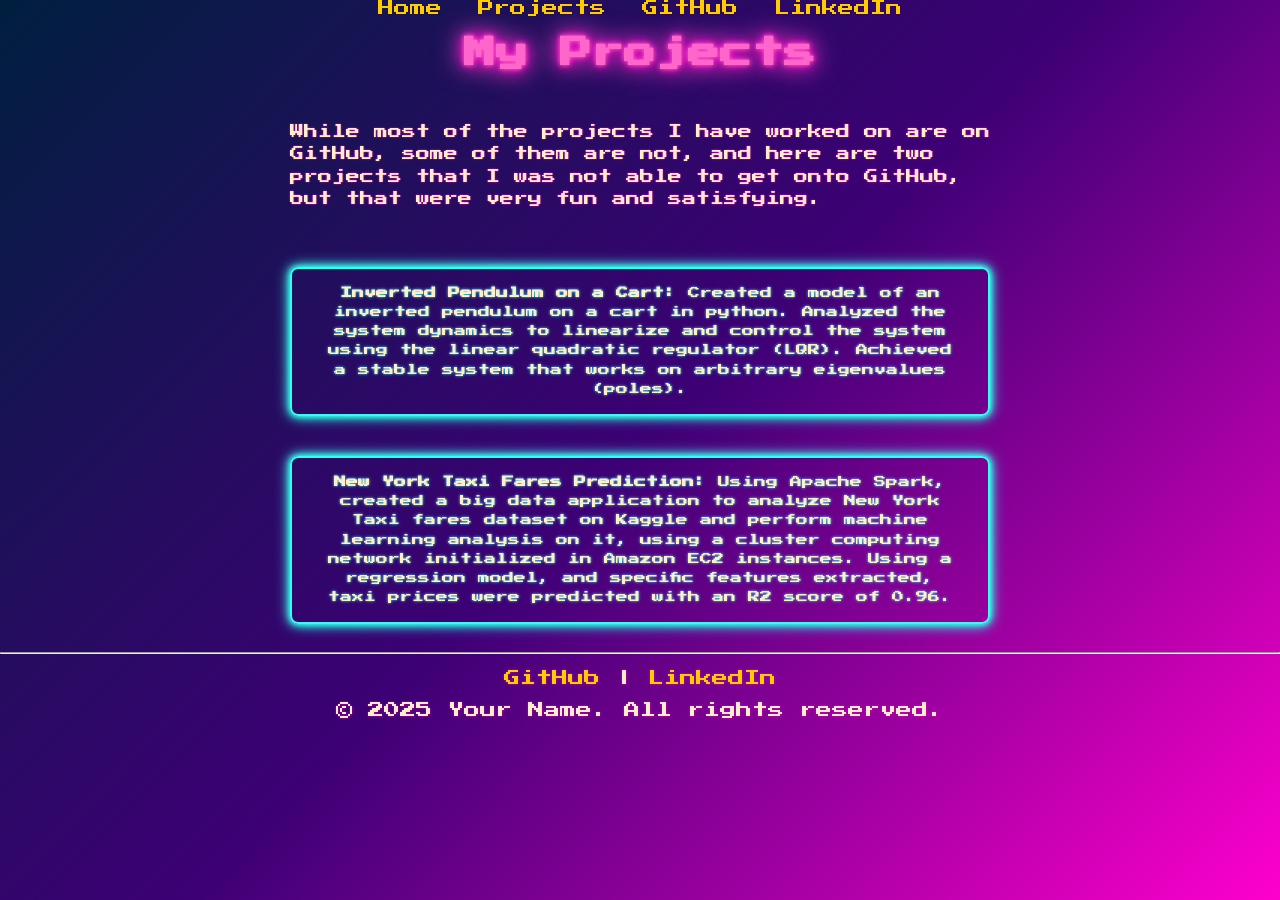
==== projects.html @ b697faa3 "Add files via upload" ====
<!DOCTYPE html>
<html lang="en">
<head>
  <meta charset="UTF-8" />
  <meta name="viewport" content="width=device-width, initial-scale=1.0"/>
  <title>My Projects</title>
  <link rel="stylesheet" href="style.css" />
  <link href="https://fonts.googleapis.com/css2?family=Press+Start+2P&display=swap" rel="stylesheet">
</head>
<body>

  <!-- Navigation -->
  <header>
    <nav>
      <ul>
        <li><a href="index.html">Home</a></li>
        <li><a href="projects.html">Projects</a></li>
        <li><a href="https://github.com/kota-sumanth" target="_blank">GitHub</a></li>
        <li><a href="https://www.linkedin.com/in/kota-sumanth20/" target="_blank">LinkedIn</a></li>
      </ul>
    </nav>
  </header>

  <!-- Main Content -->
  <main>
    <h1>My Projects</h1>
    <br>
    <div class='content-container'>
    <p>While most of the projects I have worked on are on GitHub, some of them are not, and here are two projects that I was not able to get onto GitHub, but 
      that were very fun and satisfying.</p>
      <br>
    <ul class = 'projects-list'>
      <li class='project-card'><strong>Inverted Pendulum on a Cart:</strong> Created a model of an inverted pendulum on a cart in python. Analyzed the system dynamics to
linearize and control the system using the linear quadratic regulator (LQR). Achieved a stable system that works on
arbitrary eigenvalues (poles).</li>
<br>
      <li class='project-card'><strong>New York Taxi Fares Prediction:</strong> Using Apache Spark, created a big data application to analyze New York Taxi fares dataset
on Kaggle and perform machine learning analysis on it, using a cluster computing network initialized in Amazon EC2
instances. Using a regression model, and specific features extracted, taxi prices were predicted with an R2 score of 0.96.</li>
<br>
      
    </ul>
    </div>
  </main>

  <!-- Footer -->
  <footer>
    <hr />
    <p>
      <a href="https://github.com/kota-sumanth" target="_blank">GitHub</a> |
      <a href="https://www.linkedin.com/in/kota-sumanth20/" target="_blank">LinkedIn</a>
    </p>
    <p>&copy; 2025 Your Name. All rights reserved.</p>
  </footer>

</body>
</html>
---- style.css ----
/* style.css */

/* Base styles */
body {
  background: linear-gradient(135deg, #001f3f, #3D0075, #ff00cc);
  color: #ffeecc;
  font-family: 'Press Start 2P', cursive;
  text-align: center;
  margin: 0;
  min-height: 100vh;
}

/* Navigation */
nav ul {
  list-style: none;
  padding: 0;
  margin: 0;
}

nav li {
  display: inline;
  margin: 0 10px;
}

/* Links */
a {
  color: #ffcc00; /* bright yellow */
  text-decoration: none;
  transition: color 0.3s ease, text-shadow 0.3s ease;
}

a:hover,
a:focus {
  color: #ff66cc; /* neon pink */
  text-decoration: underline;
  text-shadow:
    0 0 5px #ff66cc,
    0 0 10px #ff66cc,
    0 0 20px #ff00cc,
    0 0 30px #ff00cc;
}

a:visited {
  color: #ffaa00; /* darker yellow */
}

a:active {
  color: #ff33aa; /* vibrant pink-purple */
}

/* Remove bullets from project lists */
.projects-list {
  list-style: none;
  padding: 0;
}

/* Headings with neon glow */
h1, h2, h3 {
  color: #ff66cc;
  text-shadow:
    0 0 5px #ff66cc,
    0 0 10px #ff00cc,
    0 0 20px #ff00cc,
    0 0 30px #ff66cc;
}

/* Paragraph text subtle glow */
p {
  color: #ffeecc;
  text-shadow: 0 0 2px #ff00cc;
}

/* Buttons - neon arcade style */
button, .btn {
  background: #ff00cc;            /* neon pink background */
  border: 2px solid #ff66cc;     /* lighter pink border */
  color: #ffeecc;                /* pale yellow text */
  font-family: 'Press Start 2P', cursive;
  font-size: 14px;
  padding: 12px 24px;
  cursor: pointer;
  text-transform: uppercase;
  letter-spacing: 2px;
  transition: all 0.3s ease;
  box-shadow: 0 0 5px #ff00cc, 0 0 10px #ff66cc; /* subtle glow */
  border-radius: 4px;            /* slightly rounded corners */
}

button:hover, .btn:hover {
  background: #ff66cc;
  box-shadow: 0 0 10px #ff00cc, 0 0 20px #ff66cc;
  color: #fff;
}

.subtitle {
  color: #ffeecc;
  font-family: 'Press Start 2P', cursive;
  font-size: 14px;
  margin-top: 8px;
  margin-bottom: 16px;
  text-shadow:
    0 0 5px #ff66cc,
    0 0 10px #ff00cc;
}

.section-header {
  color: #ff66cc;
  font-family: 'Press Start 2P', cursive;
  font-size: 20px;  /* smaller than main h1 */
  margin-top: 30px;
  margin-bottom: 15px;
  text-shadow:
    0 0 5px #ff66cc,
    0 0 10px #ff00cc,
    0 0 15px #ff00cc;
}

.content-container {
  max-width: 700px;        /* limits the width */
  margin: 0 auto;          /* centers the container */
  padding: 0 20px;         /* horizontal padding for small screens */
  text-align: left;        /* left-align text inside container */
  color: #ffeecc;
  font-family: 'Press Start 2P', cursive;
  font-size: 14px;
  line-height: 1.6;
  text-shadow: 0 0 2px #ff00cc;
}

.responsive-img {
  max-width: 100%;
  height: auto;
  display: block;
  margin: 20px auto;
  padding: 5px;
  border: 2px solid #ffcc00; /* gold border */
  border-radius: 8px;
  animation: pulse-gold 1s infinite alternate; /* faster pulse */
}

.projects-list {
  list-style: none;
  padding: 0;
  margin: 0 auto;
  text-align: center;
}

.projects-list li {
  margin: 20px 0;
}

.project-card {
  display: inline-block;
  padding: 15px 25px;
  font-family: 'Press Start 2P', cursive;
  font-size: 12px;
  color: #ffeecc;
  text-decoration: none;
  background-color: transparent;
  border: 2px solid #33ffee;
  border-radius: 8px;
  text-shadow: 0 0 3px #33ffee;
  box-shadow:
    0 0 5px #33ffee,
    0 0 10px #33ffee,
    0 0 15px #33ffee;
  transition: all 0.3s ease;
}

.project-card:hover {
  color: #000;
  background-color: #33ffee;
  text-shadow: none;
  box-shadow:
    0 0 10px #33ffee,
    0 0 20px #33ffee,
    0 0 40px #33ffee;
}

@keyframes pulse-gold {
  0% {
    box-shadow:
      0 0 5px #ffcc00,
      0 0 10px #ffcc00,
      0 0 15px #ffcc00;
  }
  100% {
    box-shadow:
      0 0 15px #ffcc00,
      0 0 25px #ffcc00,
      0 0 35px #ffcc00;
  }
}
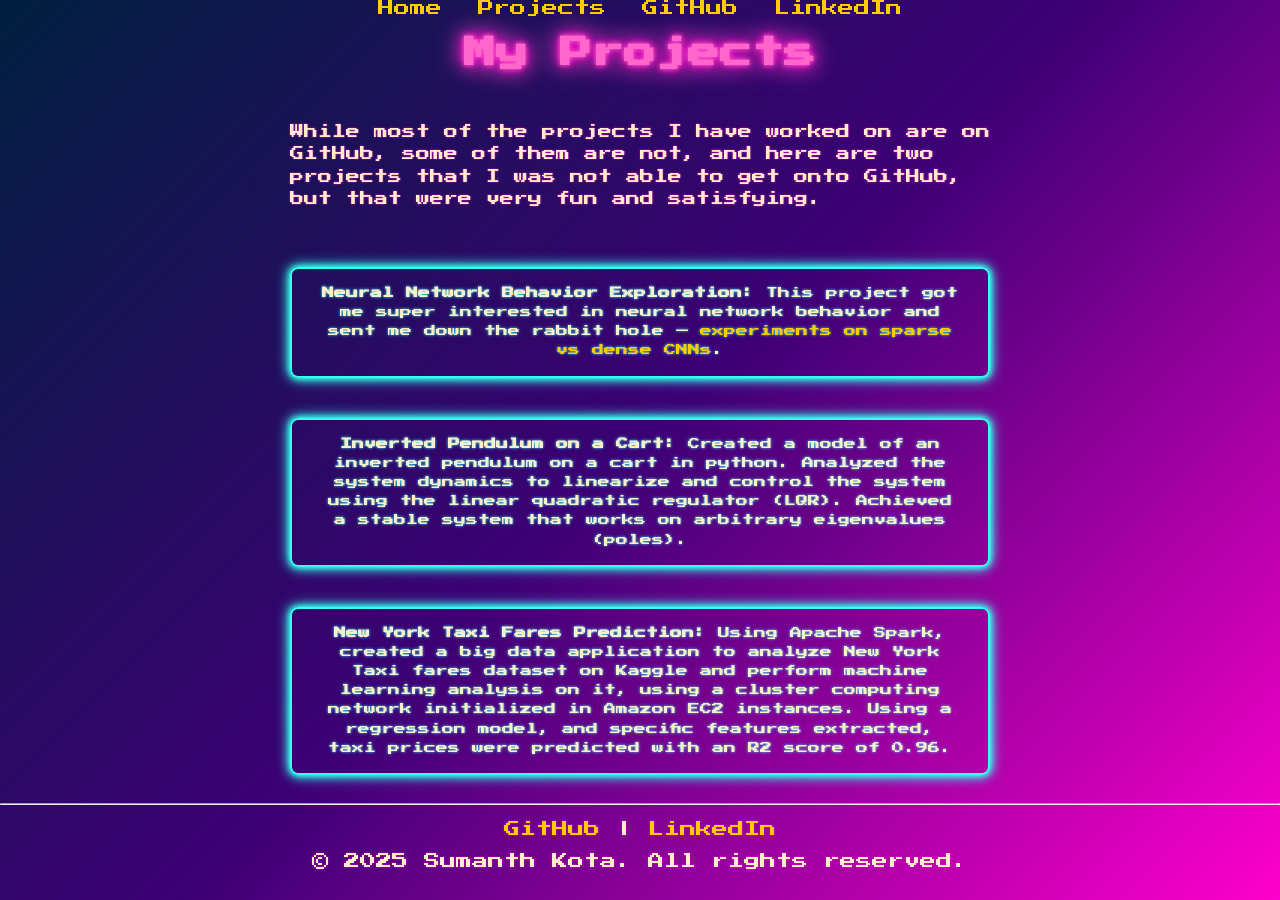
==== commit 13eff826: "Update projects.html with new project details Added a new project on neural network behavior explora" ====
--- a/projects.html
+++ b/projects.html
@@ -9,7 +9,6 @@
 </head>
 <body>
 
-  <!-- Navigation -->
   <header>
     <nav>
       <ul>
@@ -21,7 +20,6 @@
     </nav>
   </header>
 
-  <!-- Main Content -->
   <main>
     <h1>My Projects</h1>
     <br>
@@ -30,6 +28,14 @@
       that were very fun and satisfying.</p>
       <br>
     <ul class = 'projects-list'>
+       <li class='project-card'>
+      <strong>Neural Network Behavior Exploration:</strong>
+      This project got me super interested in neural network behavior and sent me down the rabbit hole —
+      <a href="https://github.com/kota-sumanth/sparse-vs-dense-experiments-on-cnns" target="_blank">experiments on sparse vs dense CNNs</a>.
+    </li>
+
+    <br>
+
       <li class='project-card'><strong>Inverted Pendulum on a Cart:</strong> Created a model of an inverted pendulum on a cart in python. Analyzed the system dynamics to
 linearize and control the system using the linear quadratic regulator (LQR). Achieved a stable system that works on
 arbitrary eigenvalues (poles).</li>
@@ -43,15 +49,15 @@
     </div>
   </main>
 
-  <!-- Footer -->
   <footer>
     <hr />
     <p>
       <a href="https://github.com/kota-sumanth" target="_blank">GitHub</a> |
       <a href="https://www.linkedin.com/in/kota-sumanth20/" target="_blank">LinkedIn</a>
     </p>
-    <p>&copy; 2025 Your Name. All rights reserved.</p>
+    <p>&copy; 2025 Sumanth Kota. All rights reserved.</p>
   </footer>
 
 </body>
 </html>
+
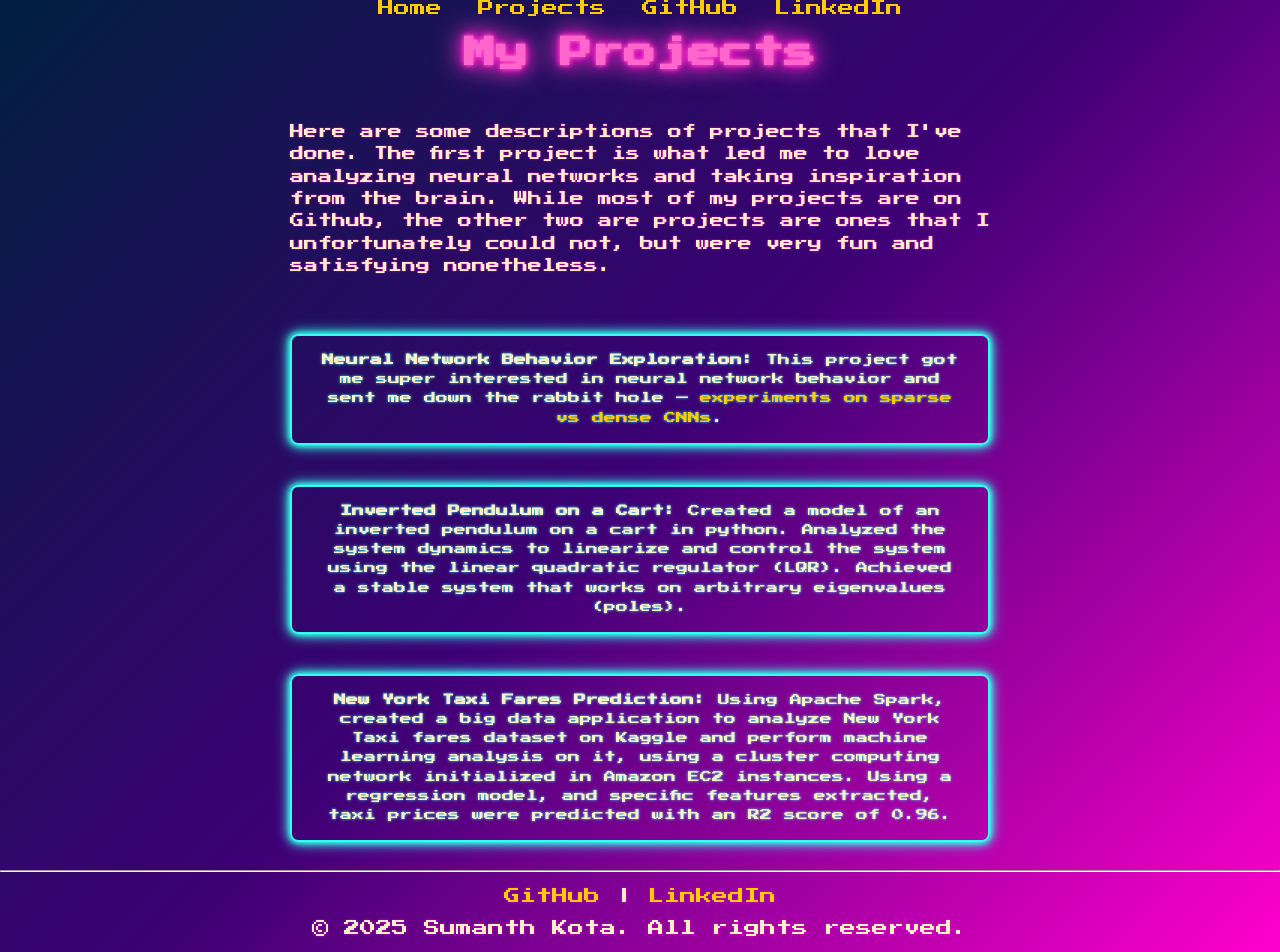
==== commit 17062620: "Refactor projects.html with updated content Updated project descriptions and fixed HTML formatting." ====
--- a/projects.html
+++ b/projects.html
@@ -24,8 +24,8 @@
     <h1>My Projects</h1>
     <br>
     <div class='content-container'>
-    <p>While most of the projects I have worked on are on GitHub, some of them are not, and here are two projects that I was not able to get onto GitHub, but 
-      that were very fun and satisfying.</p>
+    <p>Here are some descriptions of projects that I've done. The first project is what led me to love analyzing neural networks and taking inspiration from the brain.
+    While most of my projects are on Github, the other two are projects are ones that I unfortunately could not, but were very fun and satisfying nonetheless.</p>
       <br>
     <ul class = 'projects-list'>
        <li class='project-card'>
@@ -61,3 +61,4 @@
 </body>
 </html>
 
+
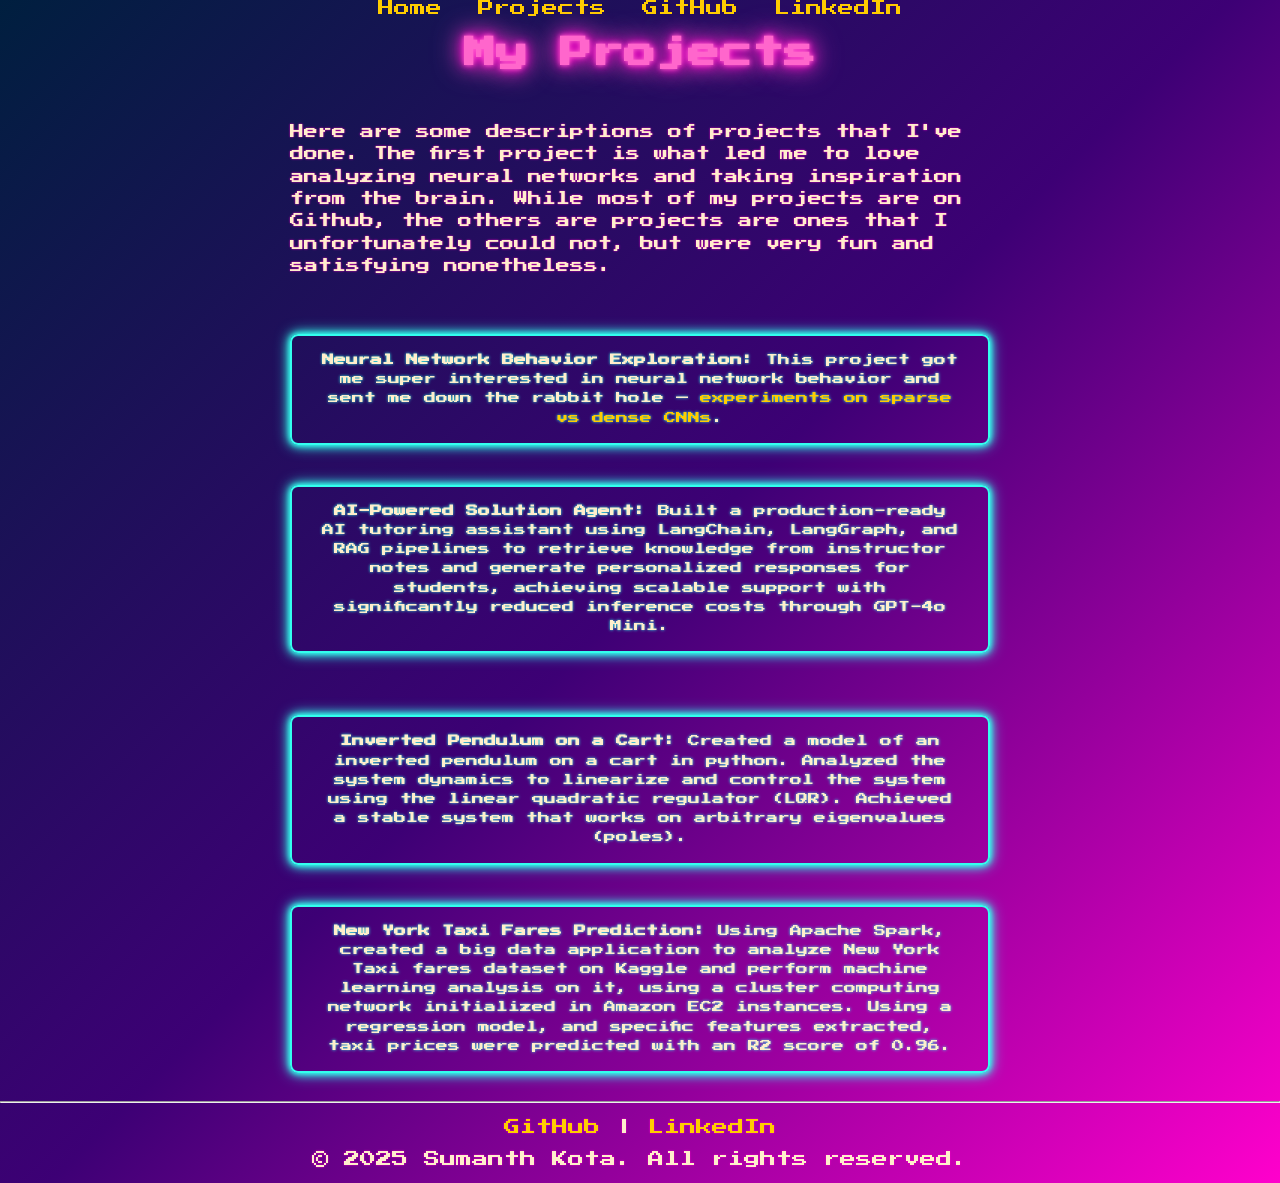
==== commit 0ae282f2: "Revise project details and add AI tutoring project Updated project descriptions and added a new proj" ====
--- a/projects.html
+++ b/projects.html
@@ -25,7 +25,7 @@
     <br>
     <div class='content-container'>
     <p>Here are some descriptions of projects that I've done. The first project is what led me to love analyzing neural networks and taking inspiration from the brain.
-    While most of my projects are on Github, the other two are projects are ones that I unfortunately could not, but were very fun and satisfying nonetheless.</p>
+    While most of my projects are on Github, the others are projects are ones that I unfortunately could not, but were very fun and satisfying nonetheless.</p>
       <br>
     <ul class = 'projects-list'>
        <li class='project-card'>
@@ -33,7 +33,10 @@
       This project got me super interested in neural network behavior and sent me down the rabbit hole —
       <a href="https://github.com/kota-sumanth/sparse-vs-dense-experiments-on-cnns" target="_blank">experiments on sparse vs dense CNNs</a>.
     </li>
-
+      <li class='project-card'><strong>AI-Powered Solution Agent:</strong> Built a production-ready AI tutoring assistant using LangChain, LangGraph, and RAG pipelines to retrieve
+knowledge from instructor notes and generate personalized responses for students, achieving scalable support with
+significantly reduced inference costs through GPT-4o Mini.</li>
+<br>
     <br>
 
       <li class='project-card'><strong>Inverted Pendulum on a Cart:</strong> Created a model of an inverted pendulum on a cart in python. Analyzed the system dynamics to
--- a/style.css
+++ b/style.css
@@ -69,6 +69,25 @@
   color: #ffeecc;
   text-shadow: 0 0 2px #ff00cc;
 }
+figure {
+  margin: 0;
+  text-align: center;
+}
+
+.responsive-img {
+  max-width: 100%;
+  height: auto;
+  display: block;
+  margin: 0 auto;
+}
+
+figcaption {
+  margin-top: 6px;
+  font-size: 0.4rem; /* smaller text */
+  color: #666;
+  font-style: normal; /* remove italic */
+}
+
 
 /* Buttons - neon arcade style */
 button, .btn {
@@ -190,4 +209,7 @@
       0 0 25px #ffcc00,
       0 0 35px #ffcc00;
   }
-}+
+}
+
+
